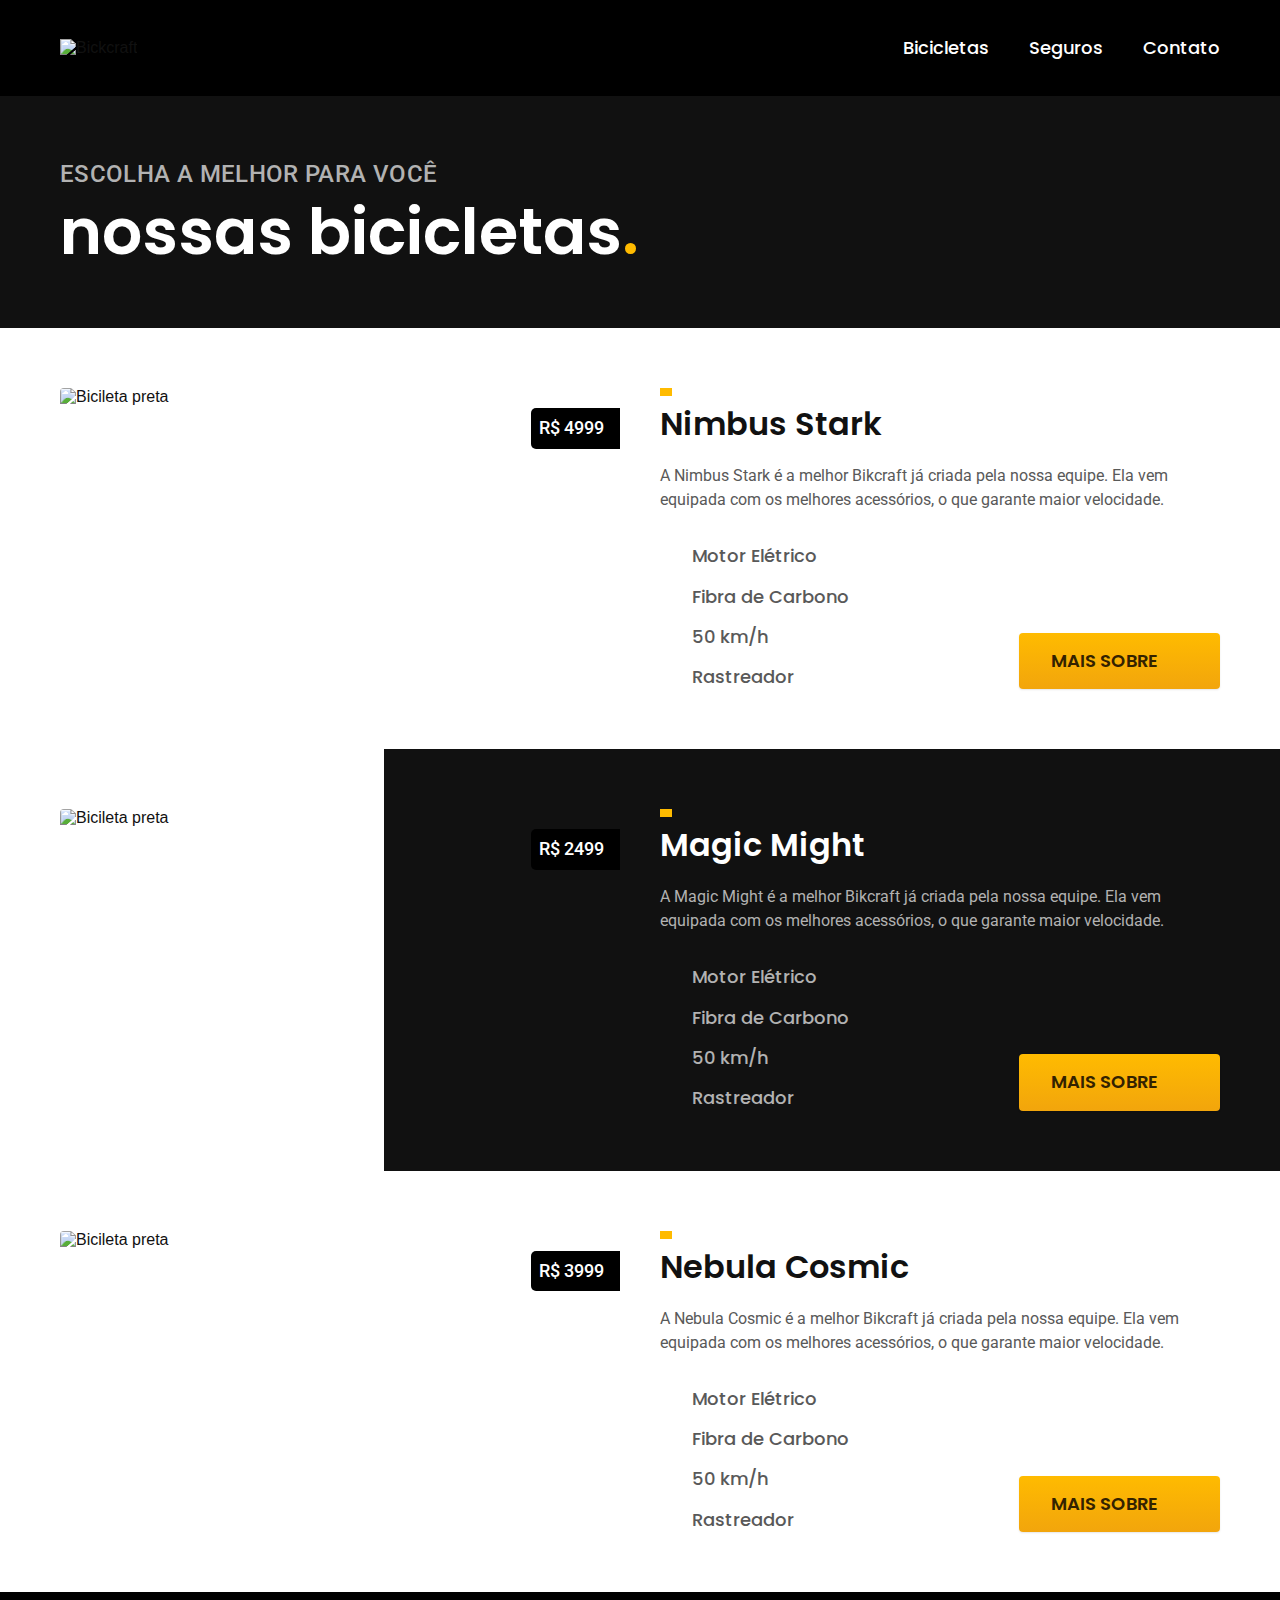
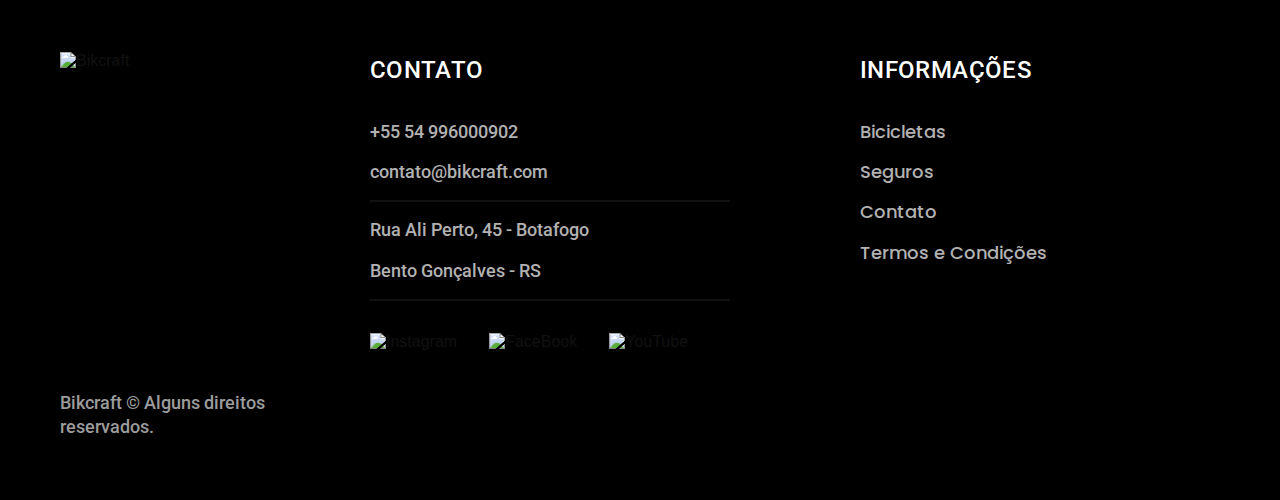
==== bicicletas.html @ d50b80a1 "commit-bicicletas" ====
<!DOCTYPE html>
<html lang="pt-br">

<head>
	<meta charset="UTF-8">
	<meta name="viewport" content="width=device-width, initial-scale=1.0">
	<title>Bicicletas | Bikcraft</title>
	<meta name="description" content="Termos e condições.">

	<!-- poppins && roboto && Merriweather-->
	<link rel="preconnect" href="https://fonts.googleapis.com">
	<link rel="preconnect" href="https://fonts.gstatic.com" crossorigin>
	<link href="https://fonts.googleapis.com/css2?family=Poppins:wght@400;600&family=Roboto:wght@400;500&display=swap" rel="stylesheet">
	<link rel="preconnect" href="https://fonts.googleapis.com">
	<link rel="preconnect" href="https://fonts.gstatic.com" crossorigin>
	<link href="https://fonts.googleapis.com/css2?family=Merriweather:ital,wght@1,900&display=swap" rel="stylesheet">

	<link rel="stylesheet" href="./css/style.css">
</head>

<body id="bicicletas">
	<header class="header-bg">
		<div class="header container">
			<a href="./">
				<img src="./img/bikcraft.svg" alt="Bickcraft">
			</a>
			<nav aria-label="primaria">
				<ul class="header-menu font-1-m c0">
					<li><a href="./bicicletas.html">Bicicletas</a></li>
					<li><a href="./seguros.html">Seguros</a></li>
					<li><a href="./contato.html">Contato</a></li>
				</ul>
			</nav>
		</div>
	</header>

    <main>
        <div class="titulo-bg">
            <div class="titulo container">
                <p class="font-2-l-b c5">Escolha a melhor para você</p>
                <h1 class="font-1-xxl c0">nossas bicicletas<span class="p1">.</span></h1>
            </div>
        </div>

        <div class="bicicletas-bg">
			<div class="bicicletas container">
				<div class="bicicletas-imagem">
					<img src="./img/bicicletas/nimbus.jpg" alt="Bicileta preta">
					<span class="font-2-m c0">R$ 4999</span>
				</div>
				<div class="bicicletas-conteudo">
					<h2 class="font-1-xl">Nimbus Stark</h2>
					<p class="font-2-s c8">A Nimbus Stark é a melhor Bikcraft já criada pela nossa equipe. Ela vem equipada com os melhores acessórios, o que garante maior velocidade.</p>
					<ul class="font-1-m c8">
						<li>
							<img src="./img/icones/eletrica.svg" alt="">
							Motor Elétrico
						</li>
						<li>
							<img src="./img/icones/carbono.svg" alt="">
							Fibra de Carbono
						</li>
						<li>
							<img src="./img/icones/velocidade.svg" alt="">
							50 km/h
						</li>
						<li>
							<img src="./img/icones/rastreador.svg" alt="">
							Rastreador
						</li>
					</ul>
					<a class="botao seta" href="./bicicletas/nimbus.html">Mais Sobre</a>
				</div>
			</div>
		</div>

		<div class="bicicletas-bg">
			<div class="bicicletas container">
				<div class="bicicletas-imagem">
					<img src="./img/bicicletas/magic.jpg" alt="Bicileta preta">
					<span class="font-2-m c0">R$ 2499</span>
				</div>
				<div class="bicicletas-conteudo">
					<h2 class="font-1-xl c0">Magic Might</h2>
					<p class="font-2-s c5">A Magic Might é a melhor Bikcraft já criada pela nossa equipe. Ela vem equipada com os melhores acessórios, o que garante maior velocidade.
					<ul class="font-1-m c5">
						<li>
							<img src="./img/icones/eletrica.svg" alt="">
							Motor Elétrico
						</li>
						<li>
							<img src="./img/icones/carbono.svg" alt="">
							Fibra de Carbono
						</li>
						<li>
							<img src="./img/icones/velocidade.svg" alt="">
							50 km/h
						</li>
						<li>
							<img src="./img/icones/rastreador.svg" alt="">
							Rastreador
						</li>

					</ul>
					<a class="botao seta" href="./bicicletas/magic.html">Mais Sobre</a>
				</div>
			</div>
		</div>

		<div class="bicicletas-bg">
			<div class="bicicletas container">
				<div class="bicicletas-imagem">
					<img src="./img/bicicletas/nebula.jpg" alt="Bicileta preta">
					<span class="font-2-m c0">R$ 3999</span>
				</div>
				<div class="bicicletas-conteudo">
					<h2 class="font-1-xl">Nebula Cosmic</h2>
					<p class="font-2-s c8">A Nebula Cosmic é a melhor Bikcraft já criada pela nossa equipe. Ela vem equipada com os melhores acessórios, o que garante maior velocidade.</p>
					<ul class="font-1-m c8">
						<li>
							<img src="./img/icones/eletrica.svg" alt="">
							Motor Elétrico
						</li>
						<li>
							<img src="./img/icones/carbono.svg" alt="">
							Fibra de Carbono
						</li>
						<li>
							<img src="./img/icones/velocidade.svg" alt="">
							50 km/h
						</li>
						<li>
							<img src="./img/icones/rastreador.svg" alt="">
							Rastreador
						</li>
					</ul>
					<a class="botao seta" href="./bicicletas/nebula.html">Mais Sobre</a>
				</div>
			</div>
		</div>



    </main>


    <footer class="footer-bg">
		<div class="footer container">
			<img src="./img/bikcraft.svg" alt="Bikcraft">

			<div class="footer-contato">
				<h3 class="font-2-l-b c0">Contato</h3>
				<ul class="c5 font-2-m">
					<li><a href="tel:+5554996000902">+55 54 996000902</a></li>
					<li><a href="mailto:contato@bikcraft.com">contato@bikcraft.com</a></li>
					<li>Rua Ali Perto, 45 - Botafogo</li>
					<li>Bento Gonçalves - RS</li>
				</ul>
				<div class="footer-redes">
					<a href="./">
						<img src="./img/redes/instagram.svg" alt="Instagram">
					</a>
					<a href="./">
						<img src="./img/redes/facebook.svg" alt="FaceBook">
					</a>
					<a href="./">
						<img src="./img/redes/youtube.svg" alt="YouTube">
					</a>
				</div>
			</div>
			<div class="footer-informacoes">
				<h3 class="font-2-l-b c0">Informações</h3>
				<nav>
					<ul class="font-1-m c5">
						<li><a href="./bicicletas.html">Bicicletas</a></li>
						<li><a href="./seguros.html">Seguros</a></li>
						<li><a href="./contato.html">Contato</a></li>
						<li><a href="./termos.html">Termos e Condições</a></li>
					</ul>
				</nav>
			</div>
			<p class="fotter-copy font-2-m c6">Bikcraft © Alguns direitos reservados.</p>
		</div>
	</footer>

</body>

</html>
---- css/style.css ----
@import "./global/header.css";
@import "./global/footer.css";
@import "./global/global.css";

/* Utilidades */
@import "./utilidades/componentes.css";
@import "./utilidades/tipografia.css";
@import "./utilidades/cores.css";

/* Home */
@import "./home/introducao.css";
@import "./home/tecnologia.css";
@import "./home/parceiros.css";
@import "./home/depoimento.css";

/* Bicicletas */
@import "./bicicletas/bicicletas-lista.css";
@import "./bicicletas/bicicletas.css";

/* Seguros */
@import "./home/seguros.css";

/* Termos */
@import "./termos/termos.css"
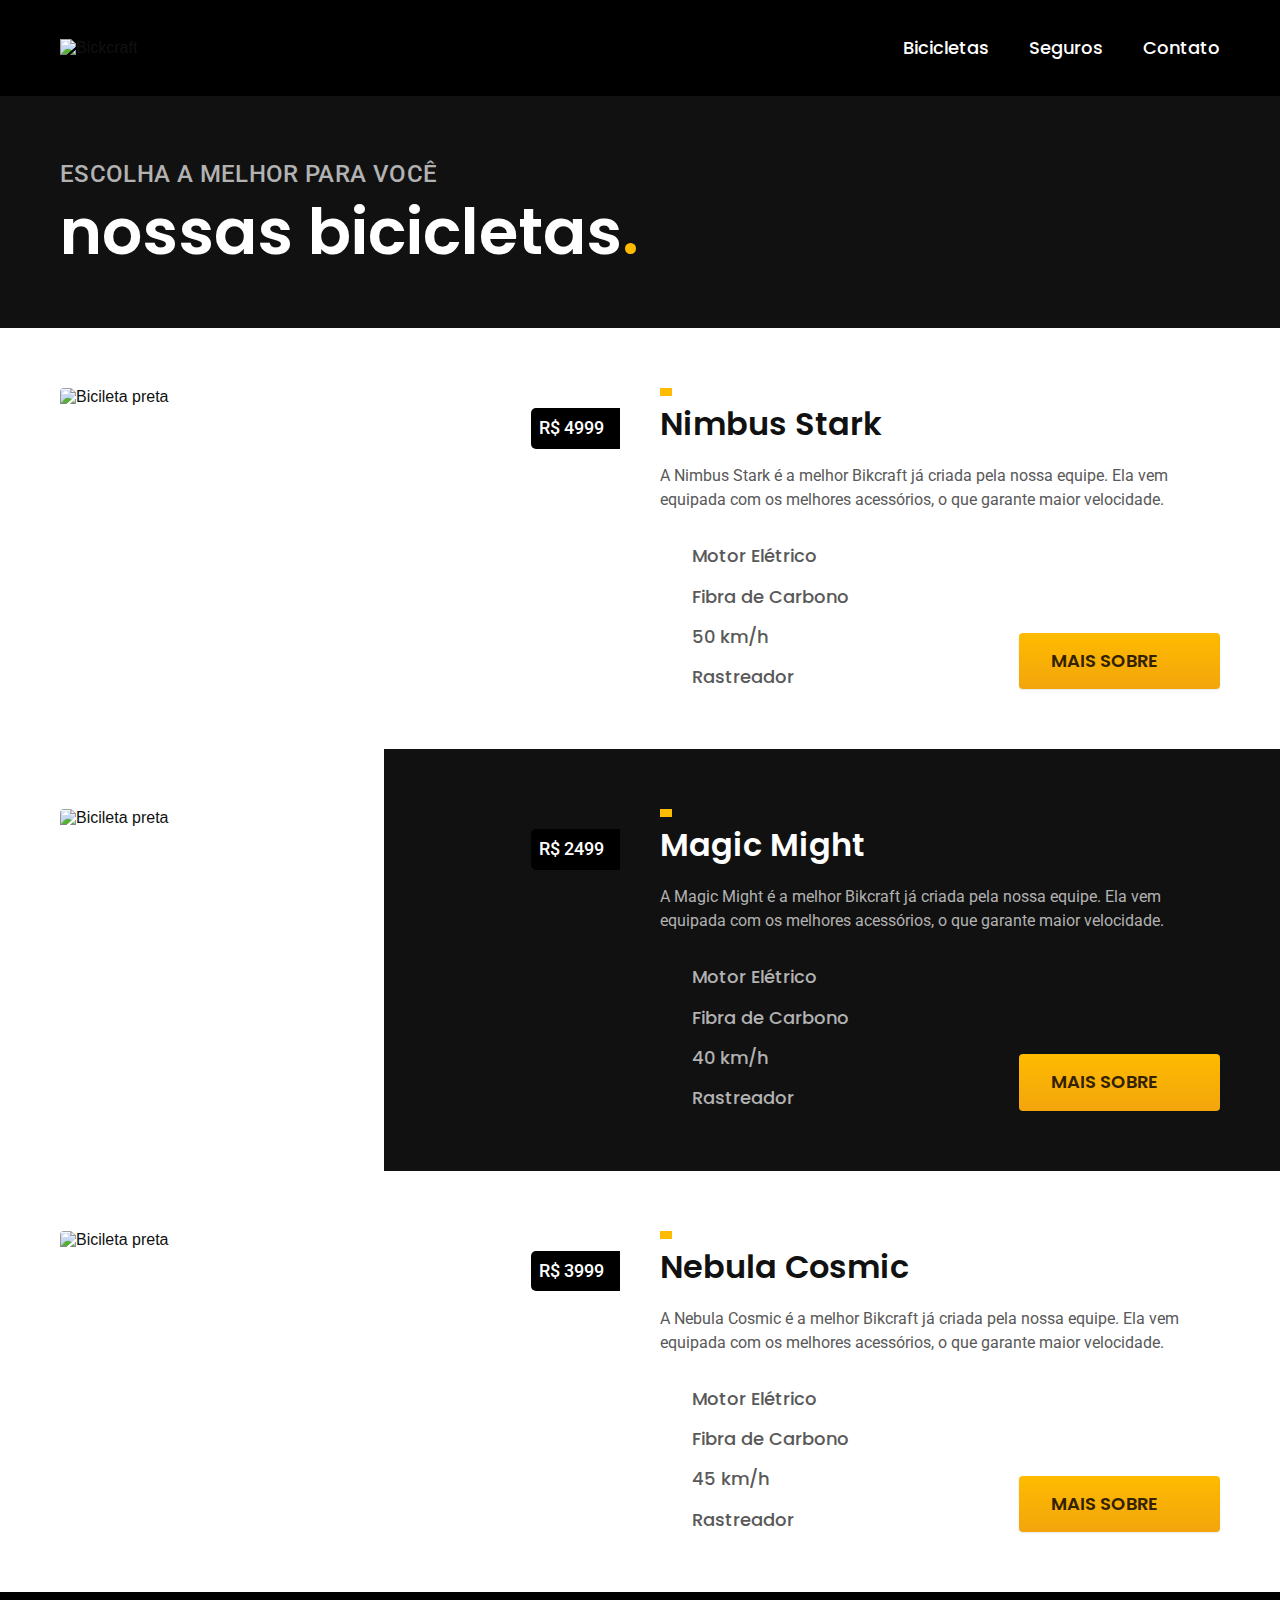
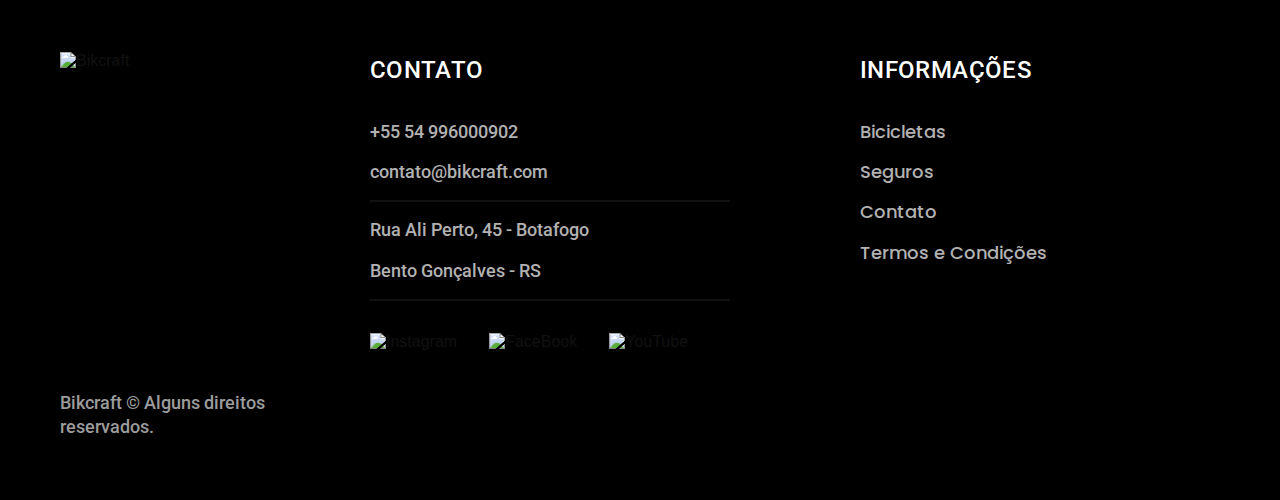
==== commit 49fcbf7c: "commit-otimizacao" ====
--- a/bicicletas.html
+++ b/bicicletas.html
@@ -15,6 +15,7 @@
 	<link rel="preconnect" href="https://fonts.gstatic.com" crossorigin>
 	<link href="https://fonts.googleapis.com/css2?family=Merriweather:ital,wght@1,900&display=swap" rel="stylesheet">
 
+	<link rel="preload" href="./css/style.css" as="style">
 	<link rel="stylesheet" href="./css/style.css">
 </head>
 
@@ -34,15 +35,15 @@
 		</div>
 	</header>
 
-    <main>
-        <div class="titulo-bg">
-            <div class="titulo container">
-                <p class="font-2-l-b c5">Escolha a melhor para você</p>
-                <h1 class="font-1-xxl c0">nossas bicicletas<span class="p1">.</span></h1>
-            </div>
-        </div>
+	<main>
+		<div class="titulo-bg">
+			<div class="titulo container">
+				<p class="font-2-l-b c5">Escolha a melhor para você</p>
+				<h1 class="font-1-xxl c0">nossas bicicletas<span class="p1">.</span></h1>
+			</div>
+		</div>
 
-        <div class="bicicletas-bg">
+		<div class="bicicletas-bg">
 			<div class="bicicletas container">
 				<div class="bicicletas-imagem">
 					<img src="./img/bicicletas/nimbus.jpg" alt="Bicileta preta">
@@ -94,7 +95,7 @@
 						</li>
 						<li>
 							<img src="./img/icones/velocidade.svg" alt="">
-							50 km/h
+							40 km/h
 						</li>
 						<li>
 							<img src="./img/icones/rastreador.svg" alt="">
@@ -127,7 +128,7 @@
 						</li>
 						<li>
 							<img src="./img/icones/velocidade.svg" alt="">
-							50 km/h
+							45 km/h
 						</li>
 						<li>
 							<img src="./img/icones/rastreador.svg" alt="">
@@ -141,10 +142,10 @@
 
 
 
-    </main>
+	</main>
 
 
-    <footer class="footer-bg">
+	<footer class="footer-bg">
 		<div class="footer container">
 			<img src="./img/bikcraft.svg" alt="Bikcraft">
 
--- a/css/style.css
+++ b/css/style.css
@@ -6,6 +6,7 @@
 @import "./utilidades/componentes.css";
 @import "./utilidades/tipografia.css";
 @import "./utilidades/cores.css";
+@import "./utilidades/formulario.css";
 
 /* Home */
 @import "./home/introducao.css";
@@ -17,8 +18,18 @@
 @import "./bicicletas/bicicletas-lista.css";
 @import "./bicicletas/bicicletas.css";
 
+/* Bicicleta */
+@import "./bicicleta/bicicleta.css";
+@import "./bicicleta/seguro.css";
+
 /* Seguros */
-@import "./home/seguros.css";
+@import "./seguros/seguros.css";
+@import "./seguros/vantagens.css";
+@import "./seguros/perguntas.css";
+
+/* Contato */
+@import "./contato/contato.css";
+@import "./contato/lojas.css";
 
 /* Termos */
-@import "./termos/termos.css"+@import "./termos/termos.css";--- a/css/style.css
+++ b/css/style.css
@@ -6,6 +6,7 @@
 @import "./utilidades/componentes.css";
 @import "./utilidades/tipografia.css";
 @import "./utilidades/cores.css";
+@import "./utilidades/formulario.css";
 
 /* Home */
 @import "./home/introducao.css";
@@ -17,8 +18,18 @@
 @import "./bicicletas/bicicletas-lista.css";
 @import "./bicicletas/bicicletas.css";
 
+/* Bicicleta */
+@import "./bicicleta/bicicleta.css";
+@import "./bicicleta/seguro.css";
+
 /* Seguros */
-@import "./home/seguros.css";
+@import "./seguros/seguros.css";
+@import "./seguros/vantagens.css";
+@import "./seguros/perguntas.css";
+
+/* Contato */
+@import "./contato/contato.css";
+@import "./contato/lojas.css";
 
 /* Termos */
-@import "./termos/termos.css"+@import "./termos/termos.css";